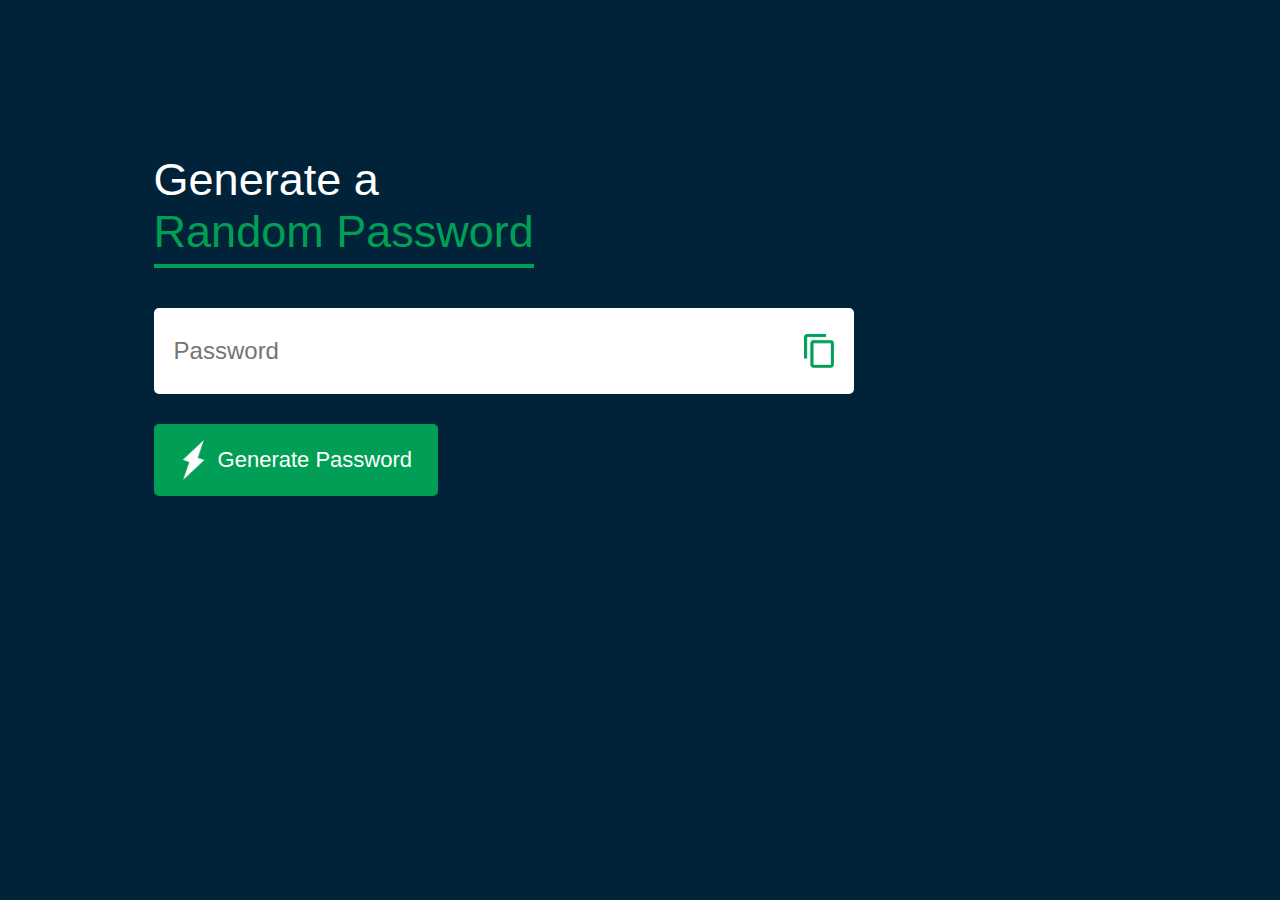
==== random_password_generator/index.html @ 3656e106 "Add generate password feature" ====
<!DOCTYPE html>
<html lang="en">
  <head>
    <meta charset="UTF-8" />
    <meta name="viewport" content="width=device-width, initial-scale=1.0" />
    <title>Random Password Generator</title>
    <link rel="stylesheet" href="styles.css" />
  </head>
  <body>
    <div class="container">
      <h1>
        Generate a <br />
        <span>Random Password</span>
      </h1>
      <div class="display">
        <input type="text" id="password" placeholder="Password" />
        <img src="images/copy.png" alt="copy image" />
      </div>
      <button onclick="createPassword()">
        <img src="images/generate.png" alt="generate password" />
        Generate Password
      </button>
    </div>

    <script src="script.js"></script>
  </body>
</html>
---- random_password_generator/styles.css ----
* {
  margin: 0;
  padding: 0;
  font-family: "Poppins", sans-serif;
  box-sizing: border-box;
}

body {
  background: #002339;
  color: #fff;
}

.container {
  margin: 12%;
  width: 90%;
  max-width: 700px;
}

.display {
  width: 100%;
  margin-top: 50px;
  margin-bottom: 30px;
  background: #fff;
  color: #333;
  display: flex;
  align-items: center;
  justify-content: space-between;
  padding: 26px 20px;
  border-radius: 5px;
}

.container h1 {
  font-weight: 500;
  font-size: 45px;
}

.container h1 span {
  color: #019f55;
  border-bottom: 4px solid #019f55;
  padding-bottom: 7px;
}

.display img {
  width: 30px;
  cursor: pointer;
}

.display input {
  border: 0;
  outline: 0;
  font-size: 24px;
}

.container button img {
  width: 28px;
  margin-right: 10px;
}

.container button {
  border: 0;
  outline: 0;
  background: #019f55;
  color: #fff;
  font-size: 22px;
  font-weight: 300;
  display: flex;
  align-items: center;
  justify-content: center;
  padding: 16px 26px;
  border-radius: 5px;
  cursor: pointer;
}
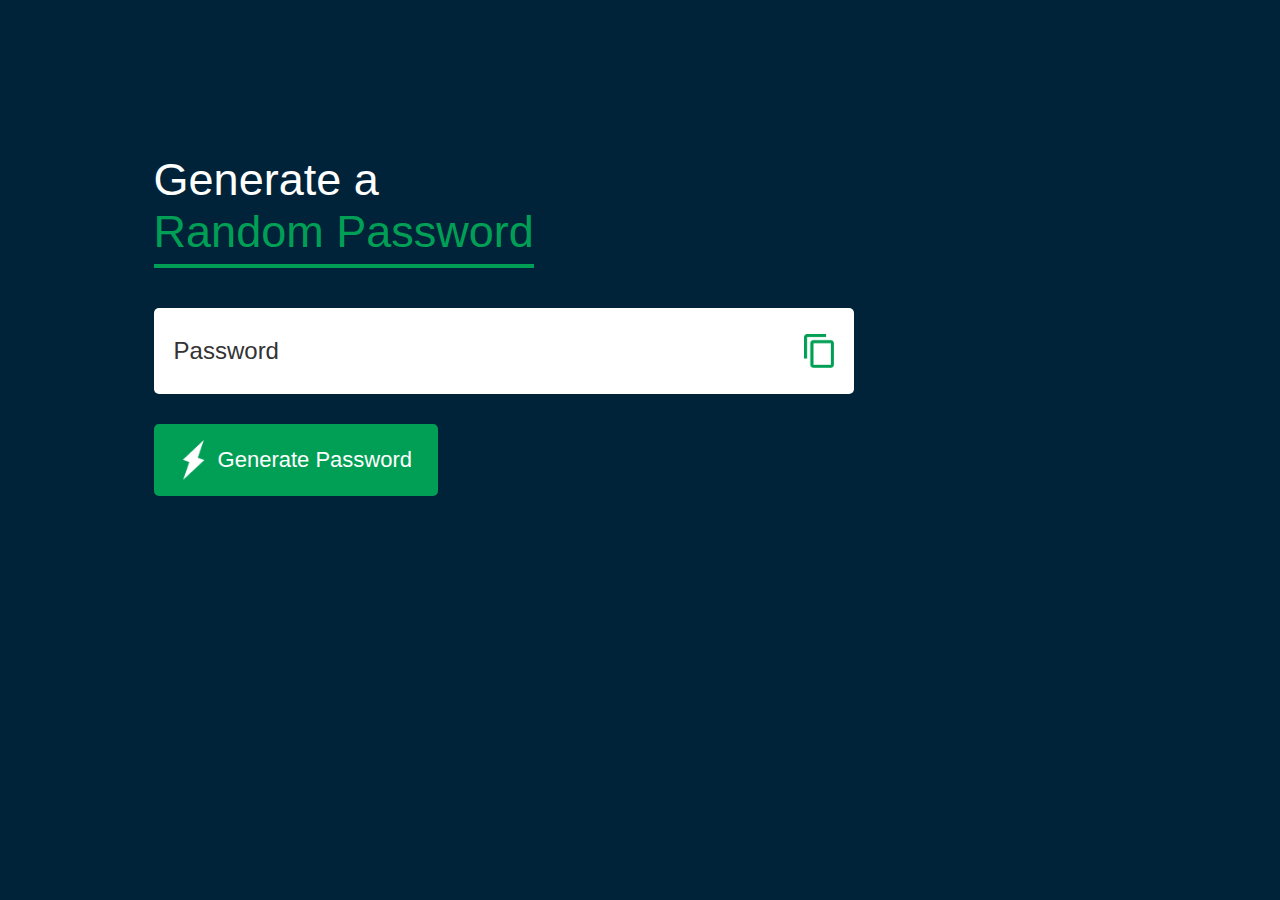
==== commit b96a9627: "Add copy to clipboard feature" ====
--- a/random_password_generator/index.html
+++ b/random_password_generator/index.html
@@ -13,8 +13,13 @@
         <span>Random Password</span>
       </h1>
       <div class="display">
-        <input type="text" id="password" placeholder="Password" />
-        <img src="images/copy.png" alt="copy image" />
+        <!-- <input type="text" id="password" placeholder="Password" /> -->
+        <div id="password" placeholder="Password">Password</div>
+        <img
+          src="images/copy.png"
+          alt="copy image"
+          onclick="copyToClipboard()"
+        />
       </div>
       <button onclick="createPassword()">
         <img src="images/generate.png" alt="generate password" />
--- a/random_password_generator/styles.css
+++ b/random_password_generator/styles.css
@@ -45,11 +45,16 @@
   cursor: pointer;
 }
 
-.display input {
+#password {
   border: 0;
   outline: 0;
   font-size: 24px;
 }
+/* .display input {
+  border: 0;
+  outline: 0;
+  font-size: 24px;
+} */
 
 .container button img {
   width: 28px;
